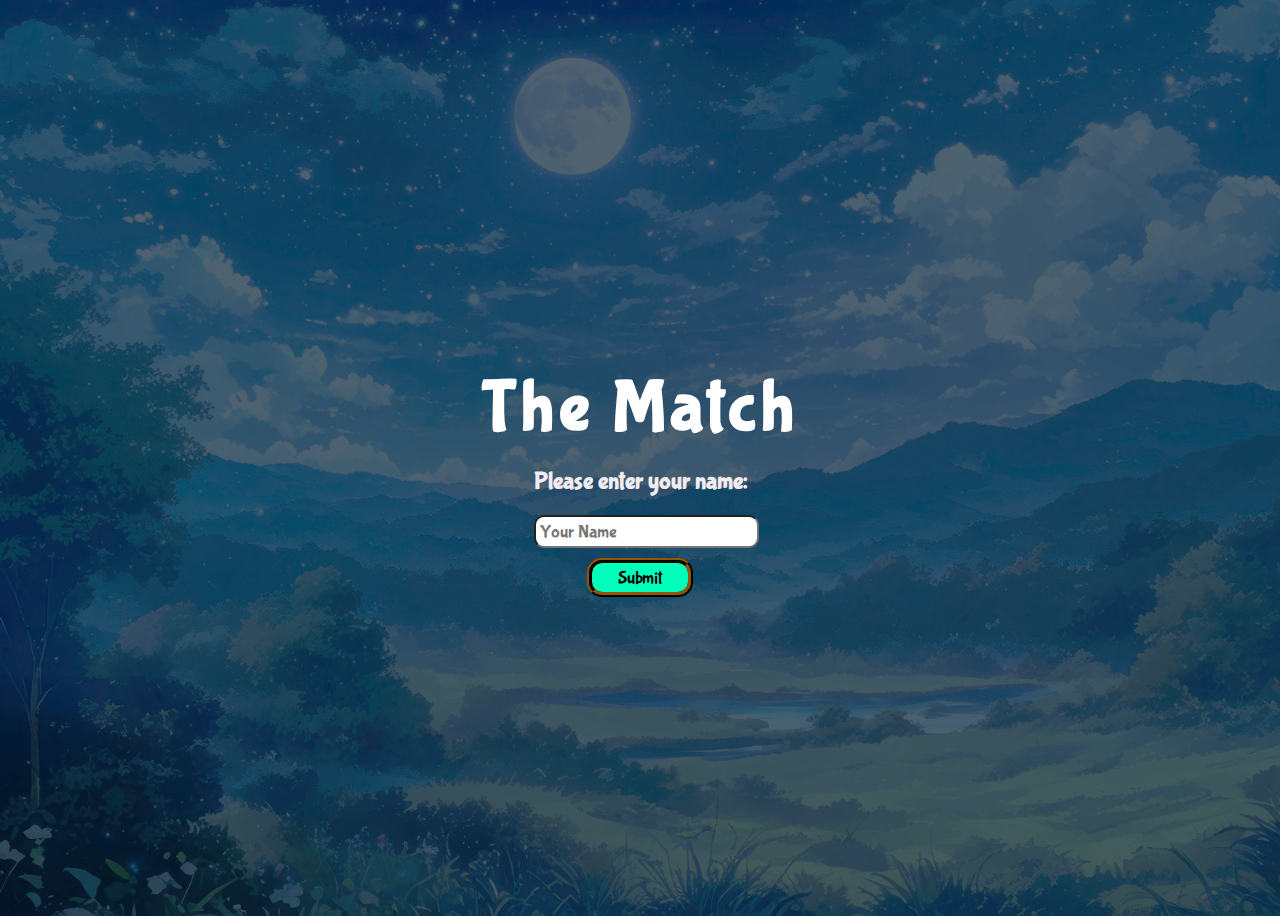
==== index.html @ b6fc4396 "Initial commit" ====
<!DOCTYPE html>
<html lang="en">
<head>
    <meta charset="utf-8" />
    <meta name="viewport" content="width=device-width, initial-scale=1" />
    <title>The Match</title>
    <link rel="icon" type="image/x-icon" href="./assets/favicon.ico" />
    <link rel="stylesheet" href="css/styles.css">
    <link href="https://fonts.googleapis.com/css2?family=Bubblegum+Sans&display=swap" rel="stylesheet">
    <link rel='stylesheet' href='https://cdnjs.cloudflare.com/ajax/libs/font-awesome/6.6.0/css/all.min.css'>
</head>
<body class="night-mode">
    <div id="title"><h1>The Match</h1></div>

    <!-- Name Input Section -->
    <div id="name-input">
        <span id="errorMessage"></span>
        <h2>Please enter your name:</h2>
        <input type="text" id="userName" placeholder="Your Name" />
        <button id="submitName">Submit</button>
    </div>

    <!-- Welcome Message -->
    <div id="welcome-message" style="display:none;">
        <h2>User: <span id="userDisplayName"></span></h2>
    </div>

    <!-- Main Menu -->
    <div id="menu" class="menu" style="display:none;">
        <audio id="demo" src="audio/background-music.mp3"></audio>
        <button id="audio-btn"><i class="fas fa-volume-up fa-xl"></i></button>
        <button id="brightness-mode"><i class="fa-solid fa-moon fa-xl"></i></button>
        <button id="fullscreen-mode"><i class="fa-solid fa-expand fa-xl"></i></button>
        <h1>Main Menu</h1>
        <button class="menu-button" id="start-btn">Start Game</button>
        <button class="menu-button" id="instructions-btn">Instructions</button>
        <button class="menu-button" id="exit-btn">Exit</button>
        <audio id="interact-audio">
            <source src="audio/interact.mp3" type="audio/mpeg">
        </audio>
    </div>

    <!-- Instructions -->
    <div id="instructions" class="instructions">
        <h1>Instructions</h1>
        <p>1. Click "Start Game" and choose a game mode.</p>
        <p>2. In all game modes, your job is to drag an object from the left to match it to the correct object on the right.</p>
        <button id="back-btn">Back to Menu</button>
    </div>

    <!-- Game Selection -->
    <div id="game-selection" style="display:none;">
        <h2>Select a Game</h2>
        <div class="game-selection-container">
            <div class="game">
                <img src="flag-game/game-logo/flag-game-logo.png" alt="flag game logo">
                <p>Match The Flag</p>
                <button class="game-btn" id="flag-btn">Play</button>
            </div>
            <div class="game">
                <img src="character-game/character-logo/character-logo.png" alt="character game logo">
                <p>Match The Characters</p>
                <button class="game-btn" id="character-btn">Play</button>
            </div>
            <div class="game">
                <img src="definition-game/definition-logo/definition-logo.png" alt="definitiion game logo">
                <p>Match The Definition</p>
                <button class="game-btn" id="definition-btn">Play</button>
            </div>
        </div>
    </div>

    <!-- Match The Flag Game -->
    <div id="flag-game" style="display:none;">
        <div class="flag-game-container">
            <h1 class="game-title">Match The Flag</h1>
            <button id="audio-btn"><i class="fas fa-volume-up fa-xl"></i></button>
            <button id="brightness-mode"><i class="fa-solid fa-moon fa-xl"></i></button>
            <button id="fullscreen-mode"><i class="fa-solid fa-expand fa-xl"></i></button>
            <h2 class="scoreDisplay" id="scoreDisplay">Score: 0</h2>
            <div class="game-container"> 
                <div class="countries">
                    <div class="draggable" data-country="scotland">Scotland</div>
                    <div class="draggable" data-country="canada">Canada</div>
                    <div class="draggable" data-country="brazil">Brazil</div>
                    <div class="draggable" data-country="england">England</div>
                </div>
                <div class="flags">
                    <div class="droppable" data-country="scotland"><img src="flag-game/flags/Scotland.png" alt="Scotland"></div>
                    <div class="droppable" data-country="brazil"><img src="flag-game/flags/Brazil.webp" alt="Brazil"></div>
                    <div class="droppable" data-country="england"><img src="flag-game/flags/England.webp" alt="England"></div>
                    <div class="droppable" data-country="canada"><img src="flag-game/flags/Canada.jpg" alt="Canada"></div>
                </div>
            </div>
            <div class="flag-level2">
                <div class="countries">
                    <div class="draggable" data-country="france">France</div>
                    <div class="draggable" data-country="germany">Germany</div>
                    <div class="draggable" data-country="usa">USA</div>
                    <div class="draggable" data-country="japan">Japan</div>
                </div>
                <div class="flags">
                    <div class="droppable" data-country="japan"><img src="flag-game/flags/Japan.png" alt="Japan"></div>
                    <div class="droppable" data-country="germany"><img src="flag-game/flags/Germany.png" alt="Germany"></div>
                    <div class="droppable" data-country="usa"><img src="flag-game/flags/USA.webp" alt="USA"></div>
                    <div class="droppable" data-country="france"><img src="flag-game/flags/France.png" alt="France"></div>
                </div>
            </div>
            <div class="flag-level3">
                <div class="countries">
                    <div class="draggable" data-country="spain">Spain</div>
                    <div class="draggable" data-country="italy">Italy</div>
                    <div class="draggable" data-country="india">India</div>
                    <div class="draggable" data-country="turkey">Turkey</div>
                </div>
                <div class="flags">
                    <div class="droppable" data-country="india"><img src="flag-game/flags/India.png" alt="India"></div>
                    <div class="droppable" data-country="spain"><img src="flag-game/flags/Spain.jpg" alt="Spain"></div>
                    <div class="droppable" data-country="italy"><img src="flag-game/flags/Italy.png" alt="Italy"></div>
                    <div class="droppable" data-country="turkey"><img src="flag-game/flags/Turkey.png" alt="Turkey"></div>
                </div>
            </div>
            
            <div class="result-container">
                <h2 class="resultDisplay"></h2>
                <button class="guessButton">Guess</button>
                <button class="nextLevel" style="display: none;">Next Level</button>
                <button class="back-to-menu">Back to Menu</button>
            </div>
            <div class="summaryContainer">
                <h3>Summary</h3>
                <ul class="summaryList"></ul>
            </div>
            <div class="resultBoard" style="display:none;">
                <h1>Game Over</h1>
                <p class="resultDisplay"></p>
                <button class="restart-btn">Restart Game</button>
                <button class="back-to-menu">Back to Menu</button>
            </div>
        </div>
    </div>



        <!-- Match The Characters Game -->
        <div id="character-game" style="display:none;">
            <div class="character-game-container">
                <h1 class="game-title">Match The Character</h1>
                <h2 class="scoreDisplay" id="scoreDisplay">Score: 0</h2>
                <div class="game-container"> 
                    <div class="characters">
                        <div class="draggable" data-character="pikachu">Pikachu</div>
                        <div class="draggable" data-character="steve">Steve</div>
                        <div class="draggable" data-character="luigi">Luigi</div>
                        <div class="draggable" data-character="link">Link</div>
                    </div>
                    <div class="characterImage">
                        <div class="droppable" data-character="steve"><img src="character-game/characters/steve.png" alt="Steve"></div>
                        <div class="droppable" data-character="link"><img src="character-game/characters/link.png" alt="Link"></div>
                        <div class="droppable" data-character="luigi"><img src="character-game/characters/luigi.png" alt="Luigi"></div>
                        <div class="droppable" data-character="pikachu"><img src="character-game/characters/pikachu.png" alt="Pikachu"></div>
                    </div>
                </div>
                <div class="character-level2">
                    <div class="characters">
                        <div class="draggable" data-character="masterchief">Master Chief</div>
                        <div class="draggable" data-character="pacman">Pac-Man</div>
                        <div class="draggable" data-character="shrek">Shrek</div>
                        <div class="draggable" data-character="jerry">Jerry</div>
                    </div>
                    <div class="characterImage">
                        <div class="droppable" data-character="jerry"><img src="character-game/characters/jerry.png" alt="Jerry"></div>
                        <div class="droppable" data-character="pacman"><img src="character-game/characters/pacman.png" alt="Pac-Man"></div>
                        <div class="droppable" data-character="masterchief"><img src="character-game/characters/masterchief.png" alt="Master Chief"></div>
                        <div class="droppable" data-character="shrek"><img src="character-game/characters/shrek.png" alt="Shrek"></div>
                    </div>
                </div>
                <div class="character-level3">
                    <div class="characters">
                        <div class="draggable" data-character="spiderman">Spider-Man</div>
                        <div class="draggable" data-character="eevee">Eevee</div>
                        <div class="draggable" data-character="spongebob">Spongebob</div>
                        <div class="draggable" data-character="tomnook">Tom Nook</div>
                    </div>
                    <div class="characterImage">
                        <div class="droppable" data-character="spongebob"><img src="character-game/characters/spongebob.png" alt="Spongebob"></div>
                        <div class="droppable" data-character="spiderman"><img src="character-game/characters/spiderman.png" alt="Spiderman"></div>
                        <div class="droppable" data-character="tomnook"><img src="character-game/characters/tomnook.png" alt="Tom Nook"></div>
                        <div class="droppable" data-character="eevee"><img src="character-game/characters/eevee.png" alt="Eevee"></div>
                    </div>
                </div>
                
                <div class="result-container">
                    <h2 class="resultDisplay"></h2>
                    <button class="guessButton">Guess</button>
                    <button class="nextLevel" style="display: none;">Next Level</button>
                    <button class="back-to-menu">Back to Menu</button>
                </div>
                <div class="summaryContainer">
                    <h3>Summary</h3>
                    <ul class="summaryList"></ul>
                </div>
                <div class="resultBoard" style="display:none;">
                    <h1>Game Over</h1>
                    <p class="resultDisplay"></p>
                    <button class="restart-btn">Restart Game</button>
                    <button class="back-to-menu">Back to Menu</button>
                </div>
            </div>
        </div>






                <!-- Match The Definition Game -->
                <div id="definition-game" style="display:none;">
                    <div class="definition-game-container">
                        <h1 class="game-title">Match The Definition</h1>
                        <h2 class="scoreDisplay" id="scoreDisplay">Score: 0</h2>
                        <div class="game-container"> 
                            <div class="words">
                                <div class="draggable" data-word="planet">Planet</div>
                                <div class="draggable" data-word="desert">Desert</div>
                                <div class="draggable" data-word="village">Village</div>
                                <div class="draggable" data-word="journey">Journey</div>
                            </div>
                            <div class="definitions">
                                <div class="droppable definition-droppable" data-word="planet"><img src="definition-game/planet.jpg" alt="image of word definition"></div>
                                <div class="droppable definition-droppable" data-word="journey"><img src="definition-game/journey.jpg" alt="image of word definition"></div>
                                <div class="droppable definition-droppable" data-word="desert"><img src="definition-game/desert.jpg" alt="image of word definition"></div>
                                <div class="droppable definition-droppable" data-word="village"><img src="definition-game/village.jpg" alt="image of word definition"></div>
                            </div>
                        </div>
                        <div class="definition-level2">
                            <div class="words">
                                <div class="draggable" data-word="discovery">Discovery</div>
                                <div class="draggable" data-word="history">History</div>
                                <div class="draggable" data-word="invention">Invention</div>
                                <div class="draggable" data-word="rescue">Rescue</div>
                            </div>
                            <div class="definitions">
                                <div class="droppable definition-droppable" data-word="history"><img src="definition-game/history.jpg" alt="image of word definition"></div>
                                <div class="droppable definition-droppable" data-word="invention"><img src="definition-game/invention.jpg" alt="image of word definition"></div>
                                <div class="droppable definition-droppable" data-word="rescue"><img src="definition-game/rescue.jpg" alt="image of word definition"></div>
                                <div class="droppable definition-droppable" data-word="discovery"><img src="definition-game/discovery.jpg" alt="image of word definition"></div>
                            </div>
                        </div>
                        <div class="definition-level3">
                            <div class="words">
                                <div class="draggable" data-word="leader">Leader</div>
                                <div class="draggable" data-word="season">Season</div>
                                <div class="draggable" data-word="prize">Prize</div>
                                <div class="draggable" data-word="price">Price</div>
                            </div>
                            <div class="definitions">
                                <div class="droppable definition-droppable" data-word="season"><img src="definition-game/season.jpg" alt="image of word definition"></div>
                                <div class="droppable definition-droppable" data-word="leader"><img src="definition-game/leader.jpg" alt="image of word definition"></div>
                                <div class="droppable definition-droppable" data-word="price"><img src="definition-game/price.jpg" alt="image of word definition"></div>
                                <div class="droppable definition-droppable" data-word="prize"><img src="definition-game/prize.jpg" alt="image of word definition"></div>
                            </div>
                        </div>
                        
                        <div class="result-container">
                            <h2 class="resultDisplay"></h2>
                            <button class="guessButton">Guess</button>
                            <button class="nextLevel" style="display: none;">Next Level</button>
                            <button class="back-to-menu">Back to Menu</button>
                        </div>
                        <div class="summaryContainer">
                            <h3>Summary</h3>
                            <ul class="summaryList"></ul>
                        </div>
                        <div class="resultBoard" style="display:none;">
                            <h1>Game Over</h1>
                            <p class="resultDisplay"></p>
                            <button class="restart-btn">Restart Game</button>
                            <button class="back-to-menu">Back to Menu</button>
                        </div>
                    </div>
                </div>

    <!-- JAVASCRIPT -->
    <script src="https://code.jquery.com/jquery-3.7.1.min.js"></script>
    <script src="https://code.jquery.com/ui/1.14.0/jquery-ui.min.js"></script>
    <script src="js/script.js"></script>

    <script>
        $(document).ready(function() {
            $('#submitName').click(function() {
                var userName = $('#userName').val();
                var $userNameInput = $('#userName'); // Cache the input field

                // Check if userName is provided
                if (userName) {
                    $('#userDisplayName').text(userName);
                    $('#welcome-message').show();
                    $('#name-input').hide();
                    $('#menu').show();

                    // Remove error state
                    $userNameInput.css({
                        'border': '',
                        'animation': '' // Clear any animation
                    });
                    $('#errorMessage').text(""); // Clear any previous error messages
                } else {
                    // Show error message and add pulsate effect
                    $('#errorMessage').text("--Username must not be blank--");
                    
                    // Define the pulsate animation
                    $userNameInput.css({
                        'border': '2px solid red',
                        'animation': 'pulsate 0.6s 3' // Add pulsate animation
                    });

                    // Create the keyframes for the pulsate effect dynamically
                    var style = document.createElement('style');
                    style.innerHTML = `
                        @keyframes pulsate {
                            0% {
                                transform: scale(1);
                            }
                            50% {
                                transform: scale(1.05);
                            }
                            100% {
                                transform: scale(1);
                            }
                        }
                    `;
                    document.head.appendChild(style);

                    $userNameInput.focus(); // Focus on the input field
                }
            });
        });
    </script>

</body>
</html>
---- css/styles.css ----
/* Title styles */
#title {
  text-align: center;
  margin-bottom: -50px; 
}

#title h1 {
  font-size: 72px; 
  color: #ffffff;
  letter-spacing: 5px;
}

input{
  font-family: 'Bubblegum Sans', cursive;
  width: 100%;
  padding: 2%;
  font-size: 1.1em;
  border-radius: 10px;
  margin-bottom: 5%;
}
#submitName{
  font-family: 'Bubblegum Sans', cursive;
  border-radius: 15px;
  width: 50%;
  margin-inline: 25%;
  background-color: #00FFBA;
  padding: 2%;
  font-size: 1.1em;
  transition: background-color 0.3s ease, transform 0.2s ease;
  cursor: pointer;
  border:ridge 5px;
  border-color: #422503;
}

#submitName:hover {
  background-color: #00ff4081;
  transform: translateY(-2px); /* Slight lift effect on hover */
}

#errorMessage{
  background-color: red;
  border-radius: 5px;
  font-weight: 400;
  font-size: 20px;
}

body {
  font-family: 'Bubblegum Sans', cursive;
  background-color: #2c3e50d0; /* Background should background image fail to load */
  background-image: url('../images/dark_background2.jpg'); 
  background-size: cover; /* Cover to ensure the background fits well */
  background-blend-mode: darken;
  display: flex;
  flex-direction: column;
  justify-content: center;
  align-items: center;
  height: 100vh; /* Full height for a more immersive experience */
  color: #f1ecef; /* Light text color for better contrast */
  overflow: hidden; /* Hide scrollbars */
  
}

/* Default (night mode) */
body.night-mode {
background-image: url('../images/dark_background2.jpg');
}

/* Light mode */
body.light-mode {
background-image: url('../images/lightbackground_1.png');
background-size: cover;
background-blend-mode: normal;
}

/* Light Mode Containers - darker background */
body.light-mode .flag-game-container,
body.light-mode .character-game-container,
body.light-mode .definition-game-container,
body.light-mode .menu,
body.light-mode .instructions,
body.light-mode #game-selection,
body.light-mode #summaryContainer {
  background: rgba(0, 0, 0, 0.7); /* Darker background for light mode */
  color: #fff;
}

.menu {
  text-align: center;
  background: rgba(44, 62, 80, 0.9); /* Semi-transparent background */
  padding: 40px;
  border-radius: 15px;
  box-shadow: 0 4px 20px rgba(0, 0, 0, 0.5);
}

.menu h1 {
  color: #00FFBA;
  font-size: 2.5rem;
  letter-spacing: 2px;
  margin-bottom: 30px;
  
}

.menu-button, #back-btn {
  font-family: 'Bubblegum Sans', cursive;
  width: 100%;
  display: block;
  background-color: #00FFBA;
  border: none;
  border-radius: 15px;
  padding: 15px 30px;
  font-size: 1.5rem;
  margin: 10px 5px;
  cursor: pointer;
  transition: background-color 0.3s ease, transform 0.2s ease;
  border:ridge 5px;;
  border-color: #422503;
}

.menu-button:hover, #back-btn:hover {
  background-color: #00ff4081;
  transform: translateY(-2px); /* Slight lift effect on hover */
}

#audio-btn, #brightness-mode, #fullscreen-mode {
  width: 50px;
  height: 50px;
  background-color: #00FFBA;
  cursor: pointer;
  outline: none;
  border: none;
  border-radius: 10px;
  transition: background-color 0.3s ease;
  border:ridge 5px;
  border-color: #422503;
}

#audio-btn:hover, #brightness-mode:hover, #fullscreen-mode:hover {
  background-color: #00ff4081;
}

.instructions {
  background-color: rgba(44, 62, 80, 0.9);
  padding: 20px;
  border-radius: 15px;
  box-shadow: 0 4px 20px rgba(0, 0, 0, 0.5);
  margin: 20px 0;
}

.instructions p {
  width: 600px;
  font-size: 24px;
  line-height: 1.5; /* Improved line spacing for readability */
}

/* Game Selector Styles */
#game-selection {
  text-align: center;
  padding: 20px;
  background: rgba(0, 0, 0, 0.2);
  border-radius: 15px;
}

.game-selector h1 {
  font-size: 2.5rem;
  color: #00FFBA;
  letter-spacing: 5px;
  margin-bottom: 30px;
  
}

.game-options {
  display: flex;
  justify-content: center;
  gap: 40px;
}

.game-option {
  text-align: center;
  color: #fff;
}

.game-option p {
  font-size: 1.5rem;
  color: #d94263;
}

/* Game Selection Styles */
.game-selection-container {
  display: flex;
  align-items: center;
  flex-wrap: wrap;
  margin: 20px 0;
  
}

.game {
  display: flex;
  flex-direction: column;
  align-items: center;
  justify-content: space-between;
  width: 250px;
  margin: 10px;
  padding-right: 20px;
}

.game img {
  width: 100%;
  border-radius: 10px;
  margin-bottom: 10px;
}

.game p {
  font-size: 1.5em;
  margin: 5px 0;
}

.game-btn {
  font-family: 'Bubblegum Sans', cursive;
  padding: 10px 20px;
  background-color: #00FFBA;
  color: #000;
  border: none;
  border-radius: 15px;
  cursor: pointer;
  font-size: 1.2em;
  transition: background-color 0.3s ease, transform 0.2s ease;
  border:ridge 5px;
  border-color: #422503;
}

.game-btn:hover {
  background-color: #00ff4081;
  transform: translateY(-2px); /* Slight lift effect on hover */
}

#flag-game, #character-game, #definition-game {
  width: 1600px;
  display: flex;
  flex-direction: column;
  align-items: center;
  justify-content: center;
  text-align: center;
}


/* Style for the game container */
.flag-game-container, .character-game-container, .definition-game-container {
 
  background: rgba(44, 62, 80, 0.5);
  padding: 40px;
  border-radius: 15px;
  box-shadow: 0 4px 20px rgba(0, 0, 0, 0.5);
}

.game-container, .flag-level2, .flag-level3, .character-level2, .character-level3, .definition-level2, .definition-level3 {
  display: flex;
  justify-content: space-between;
  width: 80%;
  max-width: 900px;
  margin-bottom: 20px; /* Adds space between the game and the button */
  
}

[data-country], [data-character], [data-word] {
  font-size: 2rem;
  align-items: center; 
  display: flex;
  justify-content: center;
}

.definitions [data-word]{
  font-size: 1.2rem;
  
}


/* 2x2 grid layout for countries and flags */
.countries, .flags, .characters, .characterImage, .words, .definitions {
  display: grid;
  grid-template-columns: 1fr 1fr;
  grid-gap: 20px;
  justify-items: center;
}

.draggable, .droppable {
  width: 200px;
  height: 200px;
  text-align: center;
  background-color: #00FFBA;
  color: white;
  border-radius: 10px;
  cursor: move;
  border:ridge 5px;
  border-color: #422503;
}

.draggable {
  position: relative;
  width: 100px;
  height: 50px;
  margin: 25px;
  margin-top: 50px;
  padding: 25px;
}

.droppable {
  background-color: #e8e8e800;
  border: 2px dashed #d94263;
  line-height: 0; /* Remove text line-height */
}

.droppable img {
  width: 200px;
  height: 200px;
  object-fit: cover;
  border-radius: 10px;
}


.guessButton, .nextLevel, .back-to-menu, .restart-btn{
  background-color: #00FFBA; /* Highlight color for button */
  color: #fff; /* White text color */
  border: none; /* No border */
  padding: 10px 20px; /* Padding for button */
  border-radius: 15px; /* Rounded corners */
  cursor: pointer; /* Pointer cursor */
  font-size: 1.2rem; /* Button text size */
  transition: background-color 0.3s; /* Smooth background change */
  margin-top: 20px;
  margin-inline: 10px;
  font-family: 'Bubblegum Sans', cursive;   
  border:ridge 5px;
  border-color: #422503;
}

.guessButton:hover, .nextLevel:hover, .back-to-menu:hover, .restart-btn:hover {
  background-color: #00ff4081; /* Highlight color on hover */
  transform: translateY(-2px); /* Slight lift effect on hover */
}

.result-container {
  display: flex; /* Flexbox for horizontal alignment */
  justify-content: space-between; /* Spread elements: result on left, button on right */
  align-items: center; /* Vertically center both */
}

.nextLevel {
  float: right;
}

.resultDisplay {
  font-size: 2rem; /* Increase result display size */
  margin-top: 20px;
  color: #ffffff; /* Dark text color */
}



.overlay {
  position: absolute;
  top: 50%;
  left: 50%;
  transform: translate(-50%, -50%);
  font-size: 24px; /* Adjust size to fit the droppable */
  z-index: 20; /* Ensure it is on top of the droppable */
  align-content: center;
}

.checkmark {
  background-color: rgba(0, 255, 0, .7); /* Green for correct country text */
  width: 50px;
  height: 50px;
  border-radius: 10%;
}

.crossmark {
  background-color: rgba(255, 0, 0, .7); /* Red for incorrect country text */
  width: 50px;
  height: 50px; 
  border-radius: 10%;
}
.droppable {
  position: relative; /* Make sure the droppable is positioned to allow absolute positioning of overlays */
}

.draggable {
  position: relative;
  z-index: 15; /* Ensure draggables are above droppables and overlays */
}

.summaryContainer {
  position: absolute;
  right: 100px; /* Adjust the spacing as needed */
  top: 200px;
  width: 200px;
  padding: 10px;
  border: 1px solid #ccc;
  background: rgba(44, 62, 80, 0.5);
  border-radius: 10px;
  box-shadow: 0 4px 20px rgba(0, 0, 0, 0.5);
}

.summaryGuessed{
  position: absolute;
  right: 300px; /* Adjust the spacing as needed */
  top: 200px;
  width: 200px;
  padding: 10px;
  border: 1px solid #ccc;
  background: rgba(44, 62, 80, 0.5);
  border-radius: 10px;
  box-shadow: 0 4px 20px rgba(0, 0, 0, 0.5);
}

.summaryList li {
  margin-bottom: 8px;
}

.correct-item {
  color: green;
}

.incorrect-item {
  color: red;
}

.guessButton, .nextLevel, .back-to-menu, .restart-btn {
  display: flex;
  justify-content: space-around;
  width: 200px;
}
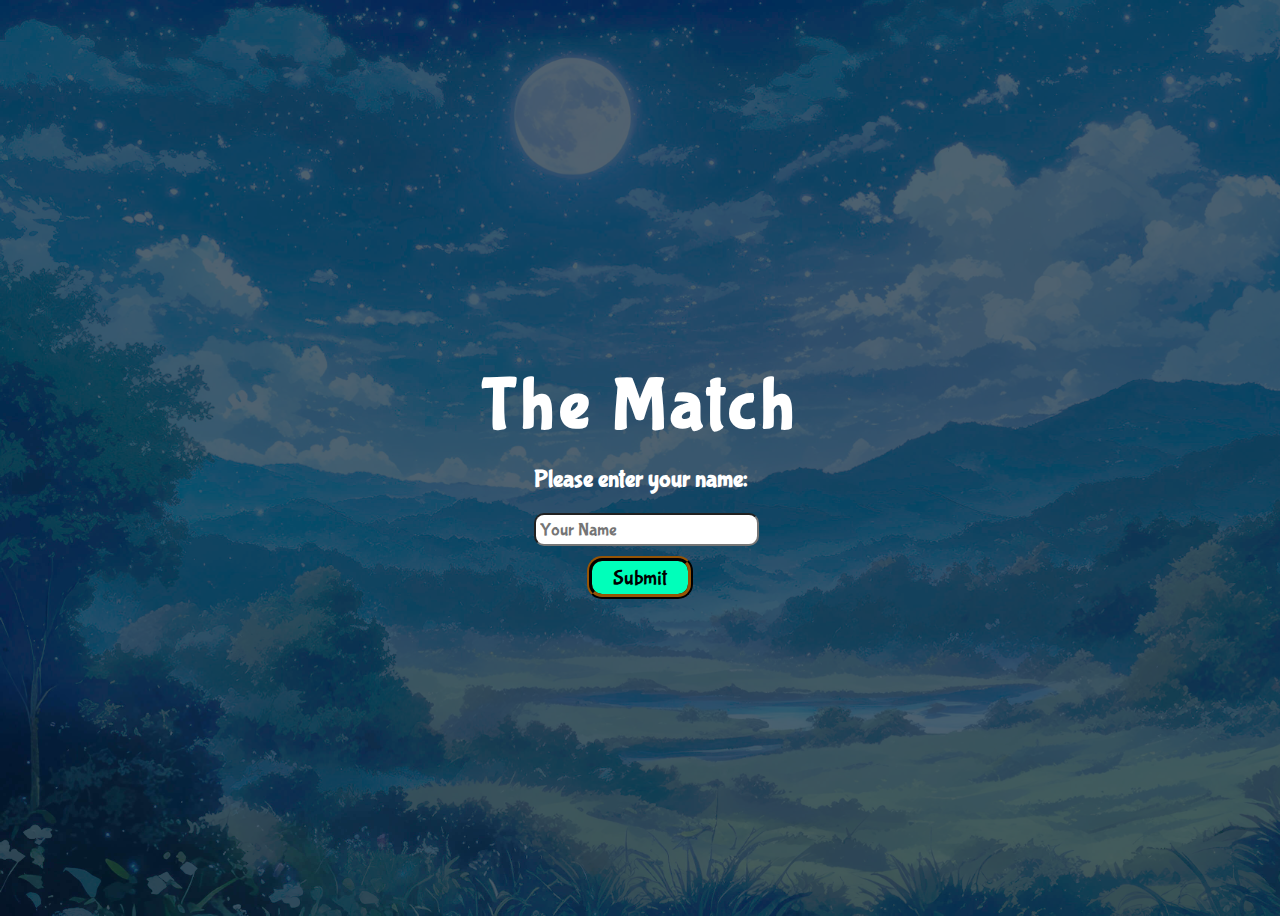
==== commit a84765c0: "Added Timer + Scoreboard" ====
--- a/index.html
+++ b/index.html
@@ -1,5 +1,6 @@
 <!DOCTYPE html>
 <html lang="en">
+
 <head>
     <meta charset="utf-8" />
     <meta name="viewport" content="width=device-width, initial-scale=1" />
@@ -9,23 +10,27 @@
     <link href="https://fonts.googleapis.com/css2?family=Bubblegum+Sans&display=swap" rel="stylesheet">
     <link rel='stylesheet' href='https://cdnjs.cloudflare.com/ajax/libs/font-awesome/6.6.0/css/all.min.css'>
 </head>
+<!-- SECTION: Body-->
+
 <body class="night-mode">
-    <div id="title"><h1>The Match</h1></div>
-
-    <!-- Name Input Section -->
+    <div id="title">
+        <h1>The Match</h1>
+    </div>
+
+    <!-- SECTION: Name Input Section -->
     <div id="name-input">
         <span id="errorMessage"></span>
         <h2>Please enter your name:</h2>
-        <input type="text" id="userName" placeholder="Your Name" />
+        <input type="text" id="userName" placeholder="Your Name" autocomplete="off"/>
         <button id="submitName">Submit</button>
     </div>
 
-    <!-- Welcome Message -->
+    <!-- SECTION: Welcome Message -->
     <div id="welcome-message" style="display:none;">
         <h2>User: <span id="userDisplayName"></span></h2>
     </div>
 
-    <!-- Main Menu -->
+    <!-- SECTION: Main Menu -->
     <div id="menu" class="menu" style="display:none;">
         <audio id="demo" src="audio/background-music.mp3"></audio>
         <button id="audio-btn"><i class="fas fa-volume-up fa-xl"></i></button>
@@ -34,21 +39,30 @@
         <h1>Main Menu</h1>
         <button class="menu-button" id="start-btn">Start Game</button>
         <button class="menu-button" id="instructions-btn">Instructions</button>
+        <button class="menu-button" id="scoreboard-btn">Scoreboard</button>
         <button class="menu-button" id="exit-btn">Exit</button>
         <audio id="interact-audio">
             <source src="audio/interact.mp3" type="audio/mpeg">
         </audio>
     </div>
 
-    <!-- Instructions -->
+    <!-- SECTION: Instructions -->
     <div id="instructions" class="instructions">
         <h1>Instructions</h1>
         <p>1. Click "Start Game" and choose a game mode.</p>
-        <p>2. In all game modes, your job is to drag an object from the left to match it to the correct object on the right.</p>
-        <button id="back-btn">Back to Menu</button>
-    </div>
-
-    <!-- Game Selection -->
+        <p>2. In all game modes, your job is to drag an object from the left to match it to the correct object on the
+            right.</p>
+        <button class="back-btn">Back to Menu</button>
+    </div>
+
+    <!-- SECTION: Scoreboard -->
+    <div id="scoreboard" style="display: none;">
+        <h2>Scoreboard</h2>
+        <div id="scoreboard-content"></div>
+        <button class="back-btn">Back to Menu</button>
+    </div>
+
+    <!-- SECTION: Game Selection -->
     <div id="game-selection" style="display:none;">
         <h2>Select a Game</h2>
         <div class="game-selection-container">
@@ -70,15 +84,13 @@
         </div>
     </div>
 
-    <!-- Match The Flag Game -->
+    <!-- SECTION: Match The Flag Game -->
     <div id="flag-game" style="display:none;">
         <div class="flag-game-container">
             <h1 class="game-title">Match The Flag</h1>
-            <button id="audio-btn"><i class="fas fa-volume-up fa-xl"></i></button>
-            <button id="brightness-mode"><i class="fa-solid fa-moon fa-xl"></i></button>
-            <button id="fullscreen-mode"><i class="fa-solid fa-expand fa-xl"></i></button>
+            <div class="timerDisplay">Time Left: 15s</div>
             <h2 class="scoreDisplay" id="scoreDisplay">Score: 0</h2>
-            <div class="game-container"> 
+            <div class="game-container">
                 <div class="countries">
                     <div class="draggable" data-country="scotland">Scotland</div>
                     <div class="draggable" data-country="canada">Canada</div>
@@ -120,7 +132,7 @@
                     <div class="droppable" data-country="turkey"><img src="flag-game/flags/Turkey.png" alt="Turkey"></div>
                 </div>
             </div>
-            
+
             <div class="result-container">
                 <h2 class="resultDisplay"></h2>
                 <button class="guessButton">Guess</button>
@@ -142,201 +154,182 @@
 
 
 
-        <!-- Match The Characters Game -->
-        <div id="character-game" style="display:none;">
-            <div class="character-game-container">
-                <h1 class="game-title">Match The Character</h1>
-                <h2 class="scoreDisplay" id="scoreDisplay">Score: 0</h2>
-                <div class="game-container"> 
-                    <div class="characters">
-                        <div class="draggable" data-character="pikachu">Pikachu</div>
-                        <div class="draggable" data-character="steve">Steve</div>
-                        <div class="draggable" data-character="luigi">Luigi</div>
-                        <div class="draggable" data-character="link">Link</div>
-                    </div>
-                    <div class="characterImage">
-                        <div class="droppable" data-character="steve"><img src="character-game/characters/steve.png" alt="Steve"></div>
-                        <div class="droppable" data-character="link"><img src="character-game/characters/link.png" alt="Link"></div>
-                        <div class="droppable" data-character="luigi"><img src="character-game/characters/luigi.png" alt="Luigi"></div>
-                        <div class="droppable" data-character="pikachu"><img src="character-game/characters/pikachu.png" alt="Pikachu"></div>
-                    </div>
-                </div>
-                <div class="character-level2">
-                    <div class="characters">
-                        <div class="draggable" data-character="masterchief">Master Chief</div>
-                        <div class="draggable" data-character="pacman">Pac-Man</div>
-                        <div class="draggable" data-character="shrek">Shrek</div>
-                        <div class="draggable" data-character="jerry">Jerry</div>
-                    </div>
-                    <div class="characterImage">
-                        <div class="droppable" data-character="jerry"><img src="character-game/characters/jerry.png" alt="Jerry"></div>
-                        <div class="droppable" data-character="pacman"><img src="character-game/characters/pacman.png" alt="Pac-Man"></div>
-                        <div class="droppable" data-character="masterchief"><img src="character-game/characters/masterchief.png" alt="Master Chief"></div>
-                        <div class="droppable" data-character="shrek"><img src="character-game/characters/shrek.png" alt="Shrek"></div>
-                    </div>
-                </div>
-                <div class="character-level3">
-                    <div class="characters">
-                        <div class="draggable" data-character="spiderman">Spider-Man</div>
-                        <div class="draggable" data-character="eevee">Eevee</div>
-                        <div class="draggable" data-character="spongebob">Spongebob</div>
-                        <div class="draggable" data-character="tomnook">Tom Nook</div>
-                    </div>
-                    <div class="characterImage">
-                        <div class="droppable" data-character="spongebob"><img src="character-game/characters/spongebob.png" alt="Spongebob"></div>
-                        <div class="droppable" data-character="spiderman"><img src="character-game/characters/spiderman.png" alt="Spiderman"></div>
-                        <div class="droppable" data-character="tomnook"><img src="character-game/characters/tomnook.png" alt="Tom Nook"></div>
-                        <div class="droppable" data-character="eevee"><img src="character-game/characters/eevee.png" alt="Eevee"></div>
-                    </div>
-                </div>
-                
-                <div class="result-container">
-                    <h2 class="resultDisplay"></h2>
-                    <button class="guessButton">Guess</button>
-                    <button class="nextLevel" style="display: none;">Next Level</button>
-                    <button class="back-to-menu">Back to Menu</button>
-                </div>
-                <div class="summaryContainer">
-                    <h3>Summary</h3>
-                    <ul class="summaryList"></ul>
-                </div>
-                <div class="resultBoard" style="display:none;">
-                    <h1>Game Over</h1>
-                    <p class="resultDisplay"></p>
-                    <button class="restart-btn">Restart Game</button>
-                    <button class="back-to-menu">Back to Menu</button>
-                </div>
+    <!-- SECTION: Match The Characters Game -->
+    <div id="character-game" style="display:none;">
+        <div class="character-game-container">
+            <h1 class="game-title">Match The Character</h1>
+            <div class="timerDisplay">Time Left: 15s</div>
+            <h2 class="scoreDisplay" id="scoreDisplay">Score: 0</h2>
+            <div class="game-container">
+                <div class="characters">
+                    <div class="draggable" data-character="pikachu">Pikachu</div>
+                    <div class="draggable" data-character="steve">Steve</div>
+                    <div class="draggable" data-character="luigi">Luigi</div>
+                    <div class="draggable" data-character="link">Link</div>
+                </div>
+                <div class="characterImage">
+                    <div class="droppable" data-character="steve"><img src="character-game/characters/steve.png"
+                            alt="Steve"></div>
+                    <div class="droppable" data-character="link"><img src="character-game/characters/link.png"
+                            alt="Link"></div>
+                    <div class="droppable" data-character="luigi"><img src="character-game/characters/luigi.png"
+                            alt="Luigi"></div>
+                    <div class="droppable" data-character="pikachu"><img src="character-game/characters/pikachu.png"
+                            alt="Pikachu"></div>
+                </div>
+            </div>
+            <div class="character-level2">
+                <div class="characters">
+                    <div class="draggable" data-character="masterchief">Master Chief</div>
+                    <div class="draggable" data-character="pacman">Pac-Man</div>
+                    <div class="draggable" data-character="shrek">Shrek</div>
+                    <div class="draggable" data-character="jerry">Jerry</div>
+                </div>
+                <div class="characterImage">
+                    <div class="droppable" data-character="jerry"><img src="character-game/characters/jerry.png"
+                            alt="Jerry"></div>
+                    <div class="droppable" data-character="pacman"><img src="character-game/characters/pacman.png"
+                            alt="Pac-Man"></div>
+                    <div class="droppable" data-character="masterchief"><img
+                            src="character-game/characters/masterchief.png" alt="Master Chief"></div>
+                    <div class="droppable" data-character="shrek"><img src="character-game/characters/shrek.png"
+                            alt="Shrek"></div>
+                </div>
+            </div>
+            <div class="character-level3">
+                <div class="characters">
+                    <div class="draggable" data-character="spiderman">Spider-Man</div>
+                    <div class="draggable" data-character="eevee">Eevee</div>
+                    <div class="draggable" data-character="spongebob">Spongebob</div>
+                    <div class="draggable" data-character="tomnook">Tom Nook</div>
+                </div>
+                <div class="characterImage">
+                    <div class="droppable" data-character="spongebob"><img src="character-game/characters/spongebob.png"
+                            alt="Spongebob"></div>
+                    <div class="droppable" data-character="spiderman"><img src="character-game/characters/spiderman.png"
+                            alt="Spiderman"></div>
+                    <div class="droppable" data-character="tomnook"><img src="character-game/characters/tomnook.png"
+                            alt="Tom Nook"></div>
+                    <div class="droppable" data-character="eevee"><img src="character-game/characters/eevee.png"
+                            alt="Eevee"></div>
+                </div>
+            </div>
+
+            <div class="result-container">
+                <h2 class="resultDisplay"></h2>
+                <button class="guessButton">Guess</button>
+                <button class="nextLevel" style="display: none;">Next Level</button>
+                <button class="back-to-menu">Back to Menu</button>
+            </div>
+            <div class="summaryContainer">
+                <h3>Summary</h3>
+                <ul class="summaryList"></ul>
+            </div>
+            <div class="resultBoard" style="display:none;">
+                <h1>Game Over</h1>
+                <p class="resultDisplay"></p>
+                <button class="restart-btn">Restart Game</button>
+                <button class="back-to-menu">Back to Menu</button>
             </div>
         </div>
-
-
-
-
-
-
-                <!-- Match The Definition Game -->
-                <div id="definition-game" style="display:none;">
-                    <div class="definition-game-container">
-                        <h1 class="game-title">Match The Definition</h1>
-                        <h2 class="scoreDisplay" id="scoreDisplay">Score: 0</h2>
-                        <div class="game-container"> 
-                            <div class="words">
-                                <div class="draggable" data-word="planet">Planet</div>
-                                <div class="draggable" data-word="desert">Desert</div>
-                                <div class="draggable" data-word="village">Village</div>
-                                <div class="draggable" data-word="journey">Journey</div>
-                            </div>
-                            <div class="definitions">
-                                <div class="droppable definition-droppable" data-word="planet"><img src="definition-game/planet.jpg" alt="image of word definition"></div>
-                                <div class="droppable definition-droppable" data-word="journey"><img src="definition-game/journey.jpg" alt="image of word definition"></div>
-                                <div class="droppable definition-droppable" data-word="desert"><img src="definition-game/desert.jpg" alt="image of word definition"></div>
-                                <div class="droppable definition-droppable" data-word="village"><img src="definition-game/village.jpg" alt="image of word definition"></div>
-                            </div>
-                        </div>
-                        <div class="definition-level2">
-                            <div class="words">
-                                <div class="draggable" data-word="discovery">Discovery</div>
-                                <div class="draggable" data-word="history">History</div>
-                                <div class="draggable" data-word="invention">Invention</div>
-                                <div class="draggable" data-word="rescue">Rescue</div>
-                            </div>
-                            <div class="definitions">
-                                <div class="droppable definition-droppable" data-word="history"><img src="definition-game/history.jpg" alt="image of word definition"></div>
-                                <div class="droppable definition-droppable" data-word="invention"><img src="definition-game/invention.jpg" alt="image of word definition"></div>
-                                <div class="droppable definition-droppable" data-word="rescue"><img src="definition-game/rescue.jpg" alt="image of word definition"></div>
-                                <div class="droppable definition-droppable" data-word="discovery"><img src="definition-game/discovery.jpg" alt="image of word definition"></div>
-                            </div>
-                        </div>
-                        <div class="definition-level3">
-                            <div class="words">
-                                <div class="draggable" data-word="leader">Leader</div>
-                                <div class="draggable" data-word="season">Season</div>
-                                <div class="draggable" data-word="prize">Prize</div>
-                                <div class="draggable" data-word="price">Price</div>
-                            </div>
-                            <div class="definitions">
-                                <div class="droppable definition-droppable" data-word="season"><img src="definition-game/season.jpg" alt="image of word definition"></div>
-                                <div class="droppable definition-droppable" data-word="leader"><img src="definition-game/leader.jpg" alt="image of word definition"></div>
-                                <div class="droppable definition-droppable" data-word="price"><img src="definition-game/price.jpg" alt="image of word definition"></div>
-                                <div class="droppable definition-droppable" data-word="prize"><img src="definition-game/prize.jpg" alt="image of word definition"></div>
-                            </div>
-                        </div>
-                        
-                        <div class="result-container">
-                            <h2 class="resultDisplay"></h2>
-                            <button class="guessButton">Guess</button>
-                            <button class="nextLevel" style="display: none;">Next Level</button>
-                            <button class="back-to-menu">Back to Menu</button>
-                        </div>
-                        <div class="summaryContainer">
-                            <h3>Summary</h3>
-                            <ul class="summaryList"></ul>
-                        </div>
-                        <div class="resultBoard" style="display:none;">
-                            <h1>Game Over</h1>
-                            <p class="resultDisplay"></p>
-                            <button class="restart-btn">Restart Game</button>
-                            <button class="back-to-menu">Back to Menu</button>
-                        </div>
-                    </div>
-                </div>
+    </div>
+
+
+
+
+
+
+    <!-- SECTION: Match The Definition Game -->
+    <div id="definition-game" style="display:none;">
+        <div class="definition-game-container">
+            <h1 class="game-title">Match The Definition</h1>
+            <div class="timerDisplay">Time Left: 15s</div>
+            <h2 class="scoreDisplay" id="scoreDisplay">Score: 0</h2>
+            <div class="game-container">
+                <div class="words">
+                    <div class="draggable" data-word="planet">Planet</div>
+                    <div class="draggable" data-word="desert">Desert</div>
+                    <div class="draggable" data-word="village">Village</div>
+                    <div class="draggable" data-word="journey">Journey</div>
+                </div>
+                <div class="definitions">
+                    <div class="droppable definition-droppable" data-word="planet"><img src="definition-game/planet.jpg"
+                            alt="image of word definition"></div>
+                    <div class="droppable definition-droppable" data-word="journey"><img
+                            src="definition-game/journey.jpg" alt="image of word definition"></div>
+                    <div class="droppable definition-droppable" data-word="desert"><img src="definition-game/desert.jpg"
+                            alt="image of word definition"></div>
+                    <div class="droppable definition-droppable" data-word="village"><img
+                            src="definition-game/village.jpg" alt="image of word definition"></div>
+                </div>
+            </div>
+            <div class="definition-level2">
+                <div class="words">
+                    <div class="draggable" data-word="discovery">Discovery</div>
+                    <div class="draggable" data-word="history">History</div>
+                    <div class="draggable" data-word="invention">Invention</div>
+                    <div class="draggable" data-word="rescue">Rescue</div>
+                </div>
+                <div class="definitions">
+                    <div class="droppable definition-droppable" data-word="history"><img
+                            src="definition-game/history.jpg" alt="image of word definition"></div>
+                    <div class="droppable definition-droppable" data-word="invention"><img
+                            src="definition-game/invention.jpg" alt="image of word definition"></div>
+                    <div class="droppable definition-droppable" data-word="rescue"><img src="definition-game/rescue.jpg"
+                            alt="image of word definition"></div>
+                    <div class="droppable definition-droppable" data-word="discovery"><img
+                            src="definition-game/discovery.jpg" alt="image of word definition"></div>
+                </div>
+            </div>
+            <div class="definition-level3">
+                <div class="words">
+                    <div class="draggable" data-word="leader">Leader</div>
+                    <div class="draggable" data-word="season">Season</div>
+                    <div class="draggable" data-word="prize">Prize</div>
+                    <div class="draggable" data-word="price">Price</div>
+                </div>
+                <div class="definitions">
+                    <div class="droppable definition-droppable" data-word="season"><img src="definition-game/season.jpg"
+                            alt="image of word definition"></div>
+                    <div class="droppable definition-droppable" data-word="leader"><img src="definition-game/leader.jpg"
+                            alt="image of word definition"></div>
+                    <div class="droppable definition-droppable" data-word="price"><img src="definition-game/price.jpg"
+                            alt="image of word definition"></div>
+                    <div class="droppable definition-droppable" data-word="prize"><img src="definition-game/prize.jpg"
+                            alt="image of word definition"></div>
+                </div>
+            </div>
+
+            <div class="result-container">
+                <h2 class="resultDisplay"></h2>
+                <button class="guessButton">Guess</button>
+                <button class="nextLevel" style="display: none;">Next Level</button>
+                <button class="back-to-menu">Back to Menu</button>
+            </div>
+            <div class="summaryContainer">
+                <h3>Summary</h3>
+                <ul class="summaryList"></ul>
+            </div>
+            <div class="resultBoard" style="display:none;">
+                <h1>Game Over</h1>
+                <p class="resultDisplay"></p>
+                <button class="restart-btn">Restart Game</button>
+                <button class="back-to-menu">Back to Menu</button>
+            </div>
+        </div>
+    </div>
+
+
+
 
     <!-- JAVASCRIPT -->
     <script src="https://code.jquery.com/jquery-3.7.1.min.js"></script>
     <script src="https://code.jquery.com/ui/1.14.0/jquery-ui.min.js"></script>
     <script src="js/script.js"></script>
-
-    <script>
-        $(document).ready(function() {
-            $('#submitName').click(function() {
-                var userName = $('#userName').val();
-                var $userNameInput = $('#userName'); // Cache the input field
-
-                // Check if userName is provided
-                if (userName) {
-                    $('#userDisplayName').text(userName);
-                    $('#welcome-message').show();
-                    $('#name-input').hide();
-                    $('#menu').show();
-
-                    // Remove error state
-                    $userNameInput.css({
-                        'border': '',
-                        'animation': '' // Clear any animation
-                    });
-                    $('#errorMessage').text(""); // Clear any previous error messages
-                } else {
-                    // Show error message and add pulsate effect
-                    $('#errorMessage').text("--Username must not be blank--");
-                    
-                    // Define the pulsate animation
-                    $userNameInput.css({
-                        'border': '2px solid red',
-                        'animation': 'pulsate 0.6s 3' // Add pulsate animation
-                    });
-
-                    // Create the keyframes for the pulsate effect dynamically
-                    var style = document.createElement('style');
-                    style.innerHTML = `
-                        @keyframes pulsate {
-                            0% {
-                                transform: scale(1);
-                            }
-                            50% {
-                                transform: scale(1.05);
-                            }
-                            100% {
-                                transform: scale(1);
-                            }
-                        }
-                    `;
-                    document.head.appendChild(style);
-
-                    $userNameInput.focus(); // Focus on the input field
-                }
-            });
-        });
-    </script>
+    
+
+
 
 </body>
+
 </html>--- a/css/styles.css
+++ b/css/styles.css
@@ -25,11 +25,12 @@
   margin-inline: 25%;
   background-color: #00FFBA;
   padding: 2%;
-  font-size: 1.1em;
+  font-size: 1.3em;
   transition: background-color 0.3s ease, transform 0.2s ease;
   cursor: pointer;
   border:ridge 5px;
   border-color: #422503;
+  
 }
 
 #submitName:hover {
@@ -48,16 +49,15 @@
   font-family: 'Bubblegum Sans', cursive;
   background-color: #2c3e50d0; /* Background should background image fail to load */
   background-image: url('../images/dark_background2.jpg'); 
-  background-size: cover; /* Cover to ensure the background fits well */
+  background-size: cover; 
   background-blend-mode: darken;
   display: flex;
   flex-direction: column;
   justify-content: center;
   align-items: center;
-  height: 100vh; /* Full height for a more immersive experience */
-  color: #f1ecef; /* Light text color for better contrast */
+  height: 100vh; 
+  color: #fff; 
   overflow: hidden; /* Hide scrollbars */
-  
 }
 
 /* Default (night mode) */
@@ -100,7 +100,7 @@
   
 }
 
-.menu-button, #back-btn {
+.menu-button, .back-btn {
   font-family: 'Bubblegum Sans', cursive;
   width: 100%;
   display: block;
@@ -116,7 +116,7 @@
   border-color: #422503;
 }
 
-.menu-button:hover, #back-btn:hover {
+.menu-button:hover, .back-btn:hover {
   background-color: #00ff4081;
   transform: translateY(-2px); /* Slight lift effect on hover */
 }
@@ -149,8 +149,62 @@
 .instructions p {
   width: 600px;
   font-size: 24px;
-  line-height: 1.5; /* Improved line spacing for readability */
-}
+  line-height: 1.5;
+}
+
+#scoreboard{
+  width: 70%;
+}
+
+#scoreboard h3{
+  letter-spacing: 2px;
+}
+
+#scoreboard .back-btn{
+  width: 30%;
+  margin: auto;
+  margin-top: 25px;
+}
+
+#scoreboard-content {
+  display: flex;
+  justify-content: space-around;
+  gap: 50px;
+}
+
+.scoreboard-column {
+  width:30%;
+  padding: 30px;
+  background-color: rgba(44, 62, 80, 0.9);
+  border-radius: 15px;
+  box-shadow: 0 4px 20px rgba(0, 0, 0, 0.5);
+  text-align: center;
+  color: #fff;
+}
+
+.score-entry {
+  display: flex;                
+  justify-content: space-between; 
+  align-items: center;         
+  padding: 5px 0;               
+  font-size: 1.2rem;           
+}
+
+.score-entry span {
+  margin-right: 10px;           
+  white-space: nowrap;         
+}
+
+.scoreboard-header {
+    display: flex;
+    justify-content: space-between;
+    font-weight: bold;
+    font-size: 1.2rem;
+    padding-bottom: 10px;
+    border-bottom: 2px solid #fff;
+    margin-bottom: 10px;
+}
+
 
 /* Game Selector Styles */
 #game-selection {
@@ -274,7 +328,7 @@
 }
 
 
-/* 2x2 grid layout for countries and flags */
+/* 2x2 grid layout for draggables and droppables */
 .countries, .flags, .characters, .characterImage, .words, .definitions {
   display: grid;
   grid-template-columns: 1fr 1fr;
@@ -287,7 +341,7 @@
   height: 200px;
   text-align: center;
   background-color: #00FFBA;
-  color: white;
+  color: #000;
   border-radius: 10px;
   cursor: move;
   border:ridge 5px;
@@ -306,7 +360,7 @@
 .droppable {
   background-color: #e8e8e800;
   border: 2px dashed #d94263;
-  line-height: 0; /* Remove text line-height */
+  line-height: 0;
 }
 
 .droppable img {
@@ -318,14 +372,14 @@
 
 
 .guessButton, .nextLevel, .back-to-menu, .restart-btn{
-  background-color: #00FFBA; /* Highlight color for button */
-  color: #fff; /* White text color */
-  border: none; /* No border */
-  padding: 10px 20px; /* Padding for button */
-  border-radius: 15px; /* Rounded corners */
-  cursor: pointer; /* Pointer cursor */
-  font-size: 1.2rem; /* Button text size */
-  transition: background-color 0.3s; /* Smooth background change */
+  background-color: #00FFBA; 
+  color: #000; 
+  border: none; 
+  padding: 10px 20px;
+  border-radius: 15px; 
+  cursor: pointer;
+  font-size: 1.5rem;
+  transition: background-color 0.3s ease, transform 0.2s ease;
   margin-top: 20px;
   margin-inline: 10px;
   font-family: 'Bubblegum Sans', cursive;   
@@ -339,9 +393,9 @@
 }
 
 .result-container {
-  display: flex; /* Flexbox for horizontal alignment */
-  justify-content: space-between; /* Spread elements: result on left, button on right */
-  align-items: center; /* Vertically center both */
+  display: flex;
+  justify-content: space-between; 
+  align-items: center;
 }
 
 .nextLevel {
@@ -349,38 +403,42 @@
 }
 
 .resultDisplay {
-  font-size: 2rem; /* Increase result display size */
+  font-size: 2rem; 
   margin-top: 20px;
-  color: #ffffff; /* Dark text color */
-}
-
-
+  color: #ffffff; 
+}
+
+.timerDisplay{
+  font-size: 2rem; 
+  color: #fdcb6e; 
+  margin-bottom: 20px;
+}
 
 .overlay {
   position: absolute;
   top: 50%;
   left: 50%;
   transform: translate(-50%, -50%);
-  font-size: 24px; /* Adjust size to fit the droppable */
+  font-size: 24px; 
   z-index: 20; /* Ensure it is on top of the droppable */
   align-content: center;
 }
 
 .checkmark {
-  background-color: rgba(0, 255, 0, .7); /* Green for correct country text */
+  background-color: rgba(0, 255, 0, .7); /* Green for correct text */
   width: 50px;
   height: 50px;
   border-radius: 10%;
 }
 
 .crossmark {
-  background-color: rgba(255, 0, 0, .7); /* Red for incorrect country text */
+  background-color: rgba(255, 0, 0, .7); /* Red for incorrect text */
   width: 50px;
   height: 50px; 
   border-radius: 10%;
 }
 .droppable {
-  position: relative; /* Make sure the droppable is positioned to allow absolute positioning of overlays */
+  position: relative; 
 }
 
 .draggable {
@@ -390,7 +448,7 @@
 
 .summaryContainer {
   position: absolute;
-  right: 100px; /* Adjust the spacing as needed */
+  right: 100px;
   top: 200px;
   width: 200px;
   padding: 10px;
@@ -402,7 +460,7 @@
 
 .summaryGuessed{
   position: absolute;
-  right: 300px; /* Adjust the spacing as needed */
+  right: 300px;
   top: 200px;
   width: 200px;
   padding: 10px;
